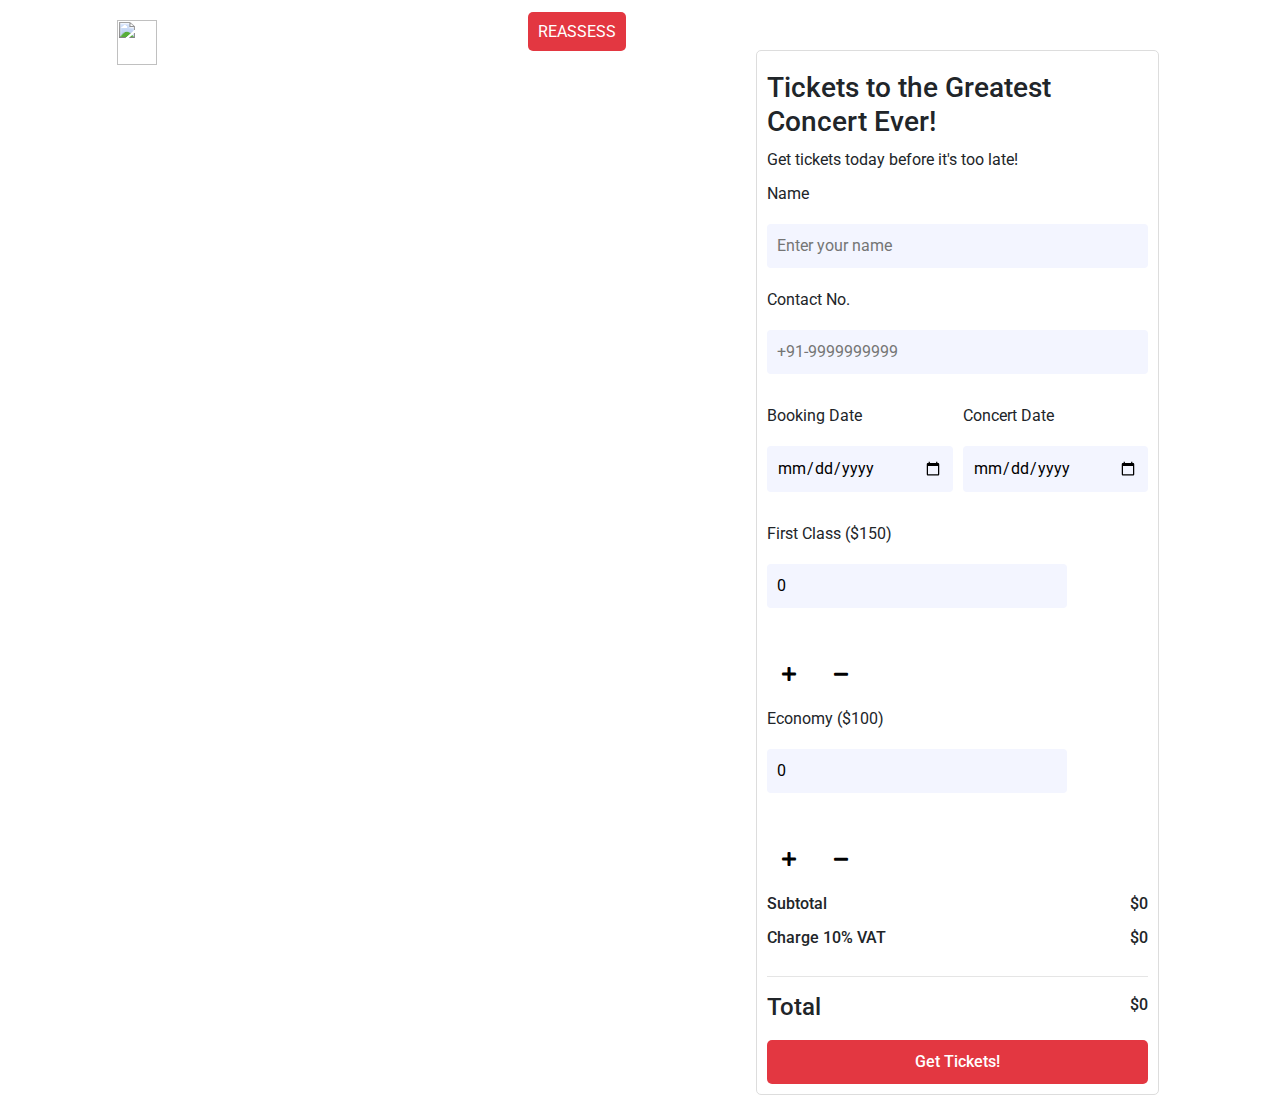
==== index.html @ d1e81718 "Add files via upload" ====
<!DOCTYPE html>
<html lang="en">

<head>
    <meta charset="UTF-8">
    <meta name="viewport" content="width=device-width, initial-scale=1.0">
    <title>BTS Concert Booking</title>
    <link
      rel="stylesheet"
      href="https://maxcdn.bootstrapcdn.com/bootstrap/4.0.0/css/bootstrap.min.css"
    />
    <link
      href="https://cdnjs.cloudflare.com/ajax/libs/font-awesome/5.11.2/css/all.css"
      rel="stylesheet"
    />
    <!-- Fonts -->
    <link rel="preconnect" href="https://fonts.gstatic.com">
    <link href="https://fonts.googleapis.com/css2?family=Bebas+Neue&family=Roboto:wght@400;500;700&display=swap"
        rel="stylesheet">
    <!-- Stylesheet -->
    <link rel="stylesheet" href="style.css">
</head>

<body>
    <!--Header and Menu Section-->
    <header class="container">
        <nav>
            <ul>
                <li><img src="images/logo_army.png" alt="" width="40" height="45"></li>
                <li><a href="file:///C:/Users/ADMIN/Desktop/website/index.html">Home</a></li>
                <li><a href="file:///C:/Users/ADMIN/Desktop/website/about.html">About Us</a></li>
                <li><a href="file:///C:/Users/ADMIN/Desktop/website/contact.html">Contact</a></li>
                <li><a class="active" href="file:///C:/Users/ADMIN/Desktop/website/index.html">Reassess</a></li>
            </ul>
        </nav>
    </header>

    <!--Booking Section-->
    <main class="main-content container">
            <div class="booking-content">
                <h1>ARMYPEDIA</h1><br>
                <p>
                    The archive of all things
                    BTS, made by ARMY!

                    Book your tickets <i>NOW</i> and start reaching a global audience of fans.
                </p>
            </div>


            <div class="booking-form">
                <div id="booking-going-on">
                        <h3>Tickets to the Greatest Concert Ever!</h3>
                            Get tickets today before it's too late!
                    <div class="input-group">
                        <label for="">Name</label>
                        <input id="flying-from-input" class="inp-style" type="text" name="" placeholder="Enter your name">
                    </div>
                    <div class="input-group">
                        <label for="">Contact No.</label>
                        <input id="flying-to-input" class="inp-style" type="tel" name="" placeholder="+91-9999999999">
                    </div>
                    <div class="inputs">
                        <div class="input-group">
                            <label for="">Booking Date</label>
                            <input id="departure-input" class="inp-style" type="date" name="" required="required">
                        </div>
                        <div class="input-group">
                            <label for="">Concert Date</label>
                            <input id="return-input" class="inp-style" type="date" name="" required="required">
                        </div>
                    </div>
                    <div class="input-group f-class">
                        <div>
                            <label for="">First Class ($150)</label>
                            <input id="first-class-count" class="inp-style inp-width" type="number" name="" value="0" placeholder="No. of first-class tickets">
                        </div>
                        <div class="plus-minus-btn">
                            <button
                            onclick="handleTicketChange('first-class', true)"
                            class="btn btn-default"
                            >
                            <i class="fas fa-plus"></i>
                            </button>
                            <button
                            onclick="handleTicketChange('first-class', false)"
                            class="btn btn-default"
                            >
                            <i class="fas fa-minus"></i>
                            </button>
                        </div>
                    </div>
                
                    <div class="input-group f-class">
                        <div>
                            <label for="">Economy ($100)</label>
                            <input id="economy-count"   class="inp-style inp-width"   type="number" name="" value="0" placeholder="No. of economy tickets">
                        </div>
    
                        <div class="plus-minus-btn">
                            <button
                            onclick="handleTicketChange('economy', true)"
                            class="btn btn-default"
                            >
                            <i class="fas fa-plus"></i>
                            </button>
    
                            <button
                            onclick="handleTicketChange('economy', false)"
                            class="btn btn-default"
                            >
                            <i class="fas fa-minus"></i>
                            </button>
                        </div>
                    </div>
                    <div class="calculations">
                        <div class="amount">
                            <div class="left">
                                <p>Subtotal</p>
                            </div>
                            <div class="right">
                                <p id="sub-total">$0</p>
                            </div>
                        </div>
    
                        <div class="amount">
                            <div class="left">
                                <p>Charge 10% VAT</p>
                            </div>
                            <div class="right">
                                <p id="tax-amount">$0</p>
                            </div>
                        </div>
                        <hr>
                        <div class="amount">
                            <div class="left">
                                <h4>Total</h4>
                            </div>
                            <div class="right">
                                <p id="total">$0</p>
                            </div>
                        </div>
                    </div>
                    <button id="book-now" class="btn-style">
                        Get Tickets!
                    </button>
                </div>

                <div style="padding: 2em 0; margin: 10em 2em;" id="booking-successful">
                    <center><img src="images\ticket2.jpg" alt="" width="300"/></center>
                    <h3 style="text-align: center;">Thank you so much!</h3>
                    <h5 style="text-align: center; color: #e33741;">You have successfully completed your booking.</h5>
                    <hr>
                    
                    <h5 class="text-center mt-3 flying-from-to">Hi!
                        <span id="flying-from-final-view">
                            invalid
                        </span> 
                        , Contact Info:
                        <span id="flying-to-final-view">
                            invalid
                        </span> 
                    </h5>

                    <p class="departure-return mt-3">Your booking date: <span id="departure-final-view"></span> </p>
                    <p class="departure-return">Your concert date: <span id="return-final-view"></span> </p>
                    <hr>

                    <p>You have booked <span id="first-class-count-final-view"></span> First Class ticket(s)</p>
                    <p>You have booked <span id="economy-count-final-view"></span> Economy ticket(s)</p>
                    <hr>

                    <p>Your total cost is <span id="total-final-view"></span> </p>
                    <p><a href="mailto:prathuasha2002@gmail.com">Send email</a></p>
                <div>
            </div>   
    </main>

    <!--Thank You-->
    <script>
        function handleTicketChange(ticket, isIncrease) {
          const ticketInput = document.getElementById(ticket + "-count");
          const ticketCount = getInputValueTicket(ticket);
          let ticketNewCount = ticketCount;
          if (isIncrease == true) {
            ticketNewCount = ticketCount + 1;
          }
          if (isIncrease == false && ticketCount > 0) {
            ticketNewCount = ticketCount - 1;
          }
          ticketInput.value = ticketNewCount;
          let ticketTotal = 0;
          if (ticket == "first-class") {
            ticketTotal = ticketNewCount * 1219;
          }
          if (ticket == "economy") {
            ticketTotal = ticketNewCount * 59;
          }
          calculateTotal();
        }

        function calculateTotal() {
          const firstClassCount = getInputValueTicket("first-class");
          const economyCount = getInputValueTicket("economy");

          const totalPrice = firstClassCount * 150 + economyCount * 100;

          document.getElementById("sub-total").innerText = "$" + totalPrice;

          const tax = Math.round(totalPrice * 0.1);
          document.getElementById("tax-amount").innerText = "$" + tax;

          const grandTotal = totalPrice + tax;
          document.getElementById("total").innerText = "$" + grandTotal;
        }

        function getInputValueTicket(ticket) {
          const ticketInput = document.getElementById(ticket + "-count");
          const ticketCount = parseInt(ticketInput.value);
          
          return ticketCount;
        }

        document.getElementById("book-now").addEventListener("click", function(){
            document.getElementById("booking-going-on").style.display = "none";
            document.getElementById("booking-successful").style.display = "block";

            getInputValueFlying("flying-from");
            getInputValueFlying("flying-to");
            getInputValueDate("departure");
            getInputValueDate("return");
            getCurrentTicketCount("first-class-count");
            getCurrentTicketCount("economy-count");
            getCurrentTotalCost("total");
        });

        function getInputValueFlying(status){
            const updatedStatus = document.getElementById(status + "-input").value
            if(updatedStatus != ""){
                document.getElementById(status + "-final-view").innerText = updatedStatus;
            }
            else{
                document.getElementById(status + "-final-view").innerText = "invalid";
            }
        }

        function getInputValueDate(status){
            const dateEntered = document.getElementById(status + "-input").value;
            const updatedDate = new Date(dateEntered);
            console.log(dateEntered);
            document.getElementById(status + "-final-view").innerText = updatedDate;
        }

        function getCurrentTicketCount(status){
            const updatedStatus = document.getElementById(status).value;
            document.getElementById(status + "-final-view").innerText = updatedStatus;
        }

        function getCurrentTotalCost(status){
            const updatedStatus = document.getElementById(status).innerText;
            document.getElementById(status + "-final-view").innerText = updatedStatus;
        }
    </script>
</body>
</html>
---- style.css ----
* {
    padding: 0;
    margin: 0;
    box-sizing: border-box;
    text-decoration: none;
    list-style-type: none;
  }
  body {
    font-family: "Roboto", sans-serif;
    background: url("images/btsconcert1.webp");
    background-repeat: no-repeat;
    background-position: center center;
    background-attachment: scroll;
    background-size: cover;
  }
  nav {
    height: 50px;
    width: 100%;
    padding: 20px 0;
  }
  .container {
    width: 1200px;
    max-width: 85%;
    margin: 0 auto;
  }
  nav ul {
    display: flex;
    justify-content: flex-start;
    margin: 0px 6px;
  }
  nav ul li a {
    color: #fff;
    padding: 10px;
    text-transform: uppercase;
    margin-left: 30px;
  }
  nav ul li a:hover,
  a.active {
    color: #fff;
    text-decoration: none;
    background-color: #e33741;
    border-radius: 5px;
  }
  .main-content {
    display: grid;
    grid-template-columns: 2fr 3fr;
    gap: 70px;
    align-items: center;
  }
  .booking-content {
    color: #fff;
    width: 100%;
    float: left;
    margin-left: 50px;
  }
  .booking-content h1 {
    font-size: 70px;
    text-transform: uppercase;
    font-family: "Bebas Neue", cursive;
    font-weight: 500;
  }
  .booking-form {
    background-color: #fff;
    border: 1px solid #ddd;
    padding: 10px;
    border-radius: 5px;
    float: right;
    width: 68%;
    margin-left: 180px;
  }
  .booking-form h3 {
    margin: 10px 0px;
  }
  .booking-form .input-group {
    margin: 10px 0;
  }
  .booking-form .calculations {
    margin: 10px 0;
  }
  .booking-form .calculations p {
    font-weight: 500;
    margin-bottom: 10px;
  }
  .booking-form input {
    width: 100%;
    display: block;
    padding: 10px;
    border-radius: 5px;
    border: none;
    background: #f3f5ff;
    border-radius: 4px;
    margin: 10px 0;
  }
  .f-class {
    display: flex;
    justify-content: space-between;
    align-items: center;
  }
  .inp-width {
    min-width: 300px;
  }
  .plus-minus-btn {
    color: #3352f2;
    font-size: 30px;
    padding: 2px;
    margin: 30px 5px 0px 0px;
    word-spacing: 5px;
  }
  .btn-default {
    background-color: #fff;
  }
  .booking-form .inputs {
    display: grid;
    grid-template-columns: 1fr 1fr;
    gap: 10px;
  }
  .btn-style {
    display: block;
    width: 100%;
    padding: 10px;
    border-radius: 5px;
    border: none;
    color: #fff;
    font-weight: 500;
    background-color: #e33741;
  }
  .amount {
    display: flex;
    justify-content: space-between;
  }
  
  /* ------------------------------------------------------ */
  
  #booking-successful {
    display: none;
  }
  .flying-from-to span,
  .departure-return span,
  #first-class-count-final-view,
  #economy-count-final-view,
  #total-final-view {
    font-weight: bold;
    color: #e33741;
  }
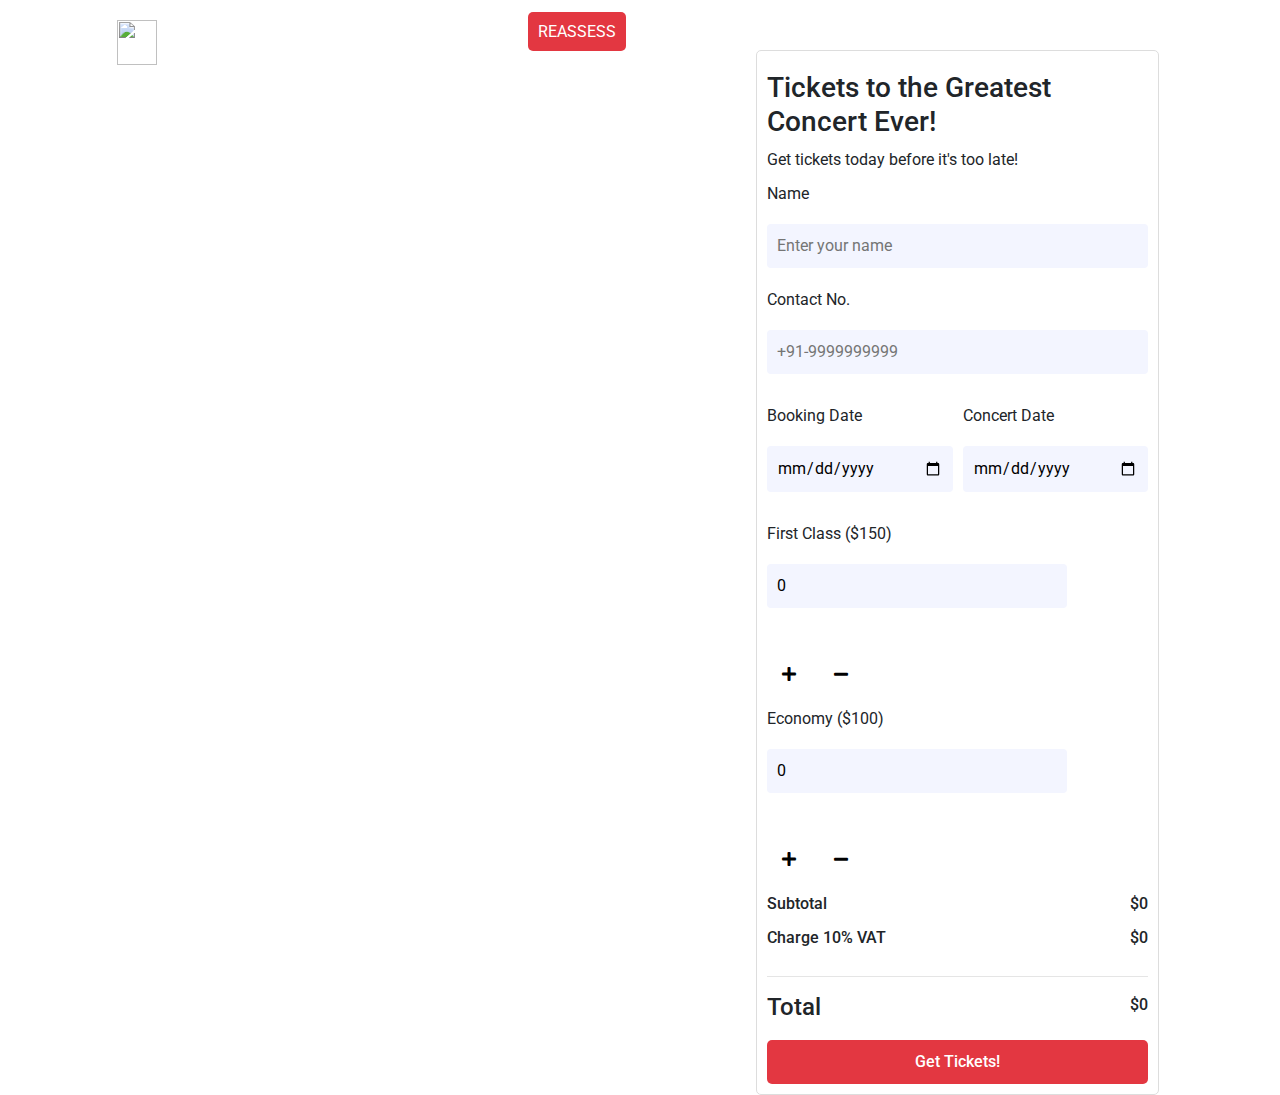
==== commit 60d39daa: "Update index.html" ====
--- a/index.html
+++ b/index.html
@@ -54,20 +54,20 @@
                             Get tickets today before it's too late!
                     <div class="input-group">
                         <label for="">Name</label>
-                        <input id="flying-from-input" class="inp-style" type="text" name="" placeholder="Enter your name">
+                        <input id="name-input" class="inp-style" type="text" name="" placeholder="Enter your name">
                     </div>
                     <div class="input-group">
                         <label for="">Contact No.</label>
-                        <input id="flying-to-input" class="inp-style" type="tel" name="" placeholder="+91-9999999999">
+                        <input id="contact-no-input" class="inp-style" type="tel" name="" placeholder="+91-9999999999">
                     </div>
                     <div class="inputs">
                         <div class="input-group">
                             <label for="">Booking Date</label>
-                            <input id="departure-input" class="inp-style" type="date" name="" required="required">
+                            <input id="booking-date-input" class="inp-style" type="date" name="" required="required">
                         </div>
                         <div class="input-group">
                             <label for="">Concert Date</label>
-                            <input id="return-input" class="inp-style" type="date" name="" required="required">
+                            <input id="concert-date-input" class="inp-style" type="date" name="" required="required">
                         </div>
                     </div>
                     <div class="input-group f-class">
@@ -153,17 +153,17 @@
                     <hr>
                     
                     <h5 class="text-center mt-3 flying-from-to">Hi!
-                        <span id="flying-from-final-view">
+                        <span id="name-final-view">
                             invalid
                         </span> 
                         , Contact Info:
-                        <span id="flying-to-final-view">
+                        <span id="contact-no-final-view">
                             invalid
                         </span> 
                     </h5>
 
-                    <p class="departure-return mt-3">Your booking date: <span id="departure-final-view"></span> </p>
-                    <p class="departure-return">Your concert date: <span id="return-final-view"></span> </p>
+                    <p class="booking-date-class mt-3">Your booking date: <span id="booking-date-final-view"></span> </p>
+                    <p class="concert-date-class">Your concert date: <span id="concert-date-final-view"></span> </p>
                     <hr>
 
                     <p>You have booked <span id="first-class-count-final-view"></span> First Class ticket(s)</p>
@@ -225,16 +225,16 @@
             document.getElementById("booking-going-on").style.display = "none";
             document.getElementById("booking-successful").style.display = "block";
 
-            getInputValueFlying("flying-from");
-            getInputValueFlying("flying-to");
-            getInputValueDate("departure");
-            getInputValueDate("return");
+            getInputValueBooking("name");
+            getInputValueBooking("contact-no");
+            getInputValueDate("booking-date");
+            getInputValueDate("concert-date");
             getCurrentTicketCount("first-class-count");
             getCurrentTicketCount("economy-count");
             getCurrentTotalCost("total");
         });
 
-        function getInputValueFlying(status){
+        function getInputValueBooking(status){
             const updatedStatus = document.getElementById(status + "-input").value
             if(updatedStatus != ""){
                 document.getElementById(status + "-final-view").innerText = updatedStatus;
@@ -262,4 +262,4 @@
         }
     </script>
 </body>
-</html>+</html>
